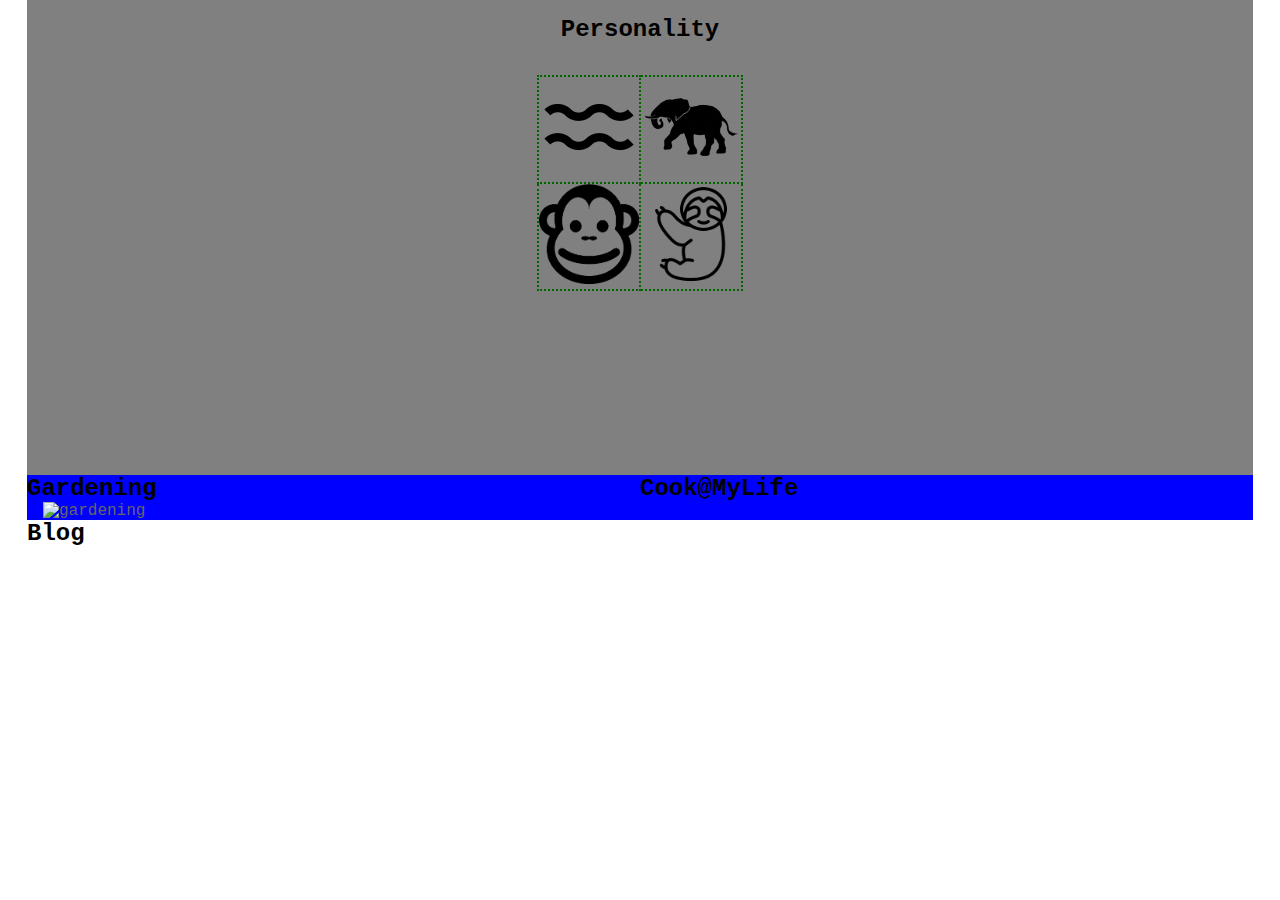
==== src/index.html @ 8b824737 "initial commit" ====
<!DOCTYPE html>
<html lang="en">
<head>
    <meta charset="UTF-8">
    <meta http-equiv="X-UA-Compatible" content="IE=edge">
    <meta name="viewport" content="width=device-width, initial-scale=1.0">
    <title>My Portfolio</title>
    <link rel="shortcut icon" href="/docs/icon-rainbow.png" type="image/x-icon">
    <link rel="stylesheet" href="CSS/index.css">
    <script src="https://kit.fontawesome.com/8fe63dc9df.js" crossorigin="anonymous"></script>
</head>
<body>
    <div id="device-viewport">
        <!-- <header> 
            <div>
                <img src="../docs/icon-rainbow.png" alt="icon-logo">
            </div> 
           <div class="nav">
                    <ul>
                        <li><a href="http://#" target="_blank" rel="about me" class="hover-content">ABOUT</a></li>
                        <li><a href="http://#" target="_blank" rel="social media" class="hover-content">SOCIAL MEDIA</a></li>
                        <li><a href="http://#" target="_blank" rel="resume" class="hover-content">RESUME</a></li>
                </ul>
            </div>
        </header> -->
        <!-- <div id="intro">
            <div id="intro-list">
                    <h1 class="intro-list-content">Name: Leslie Gu</h1>
                    <i class="fa-solid fa-envelope">
                        <a href="mailto:snowberg.prc@gmail.com" class="intro-list-content" class="hover-content">Email</a>
                    </i>
                    <p class="intro-list-content">Incoming Full Stack Developor</p>
            </div>
            <div id="intro-pic">
                <img src="/docs/icon-rainbow.png" alt="profile-pics">
                <div id="hov-pic">
                </div>
            </div>
        </div> -->
        <div id="profile">
            <div id="profile-1">
                <h2>Personality</h2>
               <table>
                   <tr>
                       <td id="personality-td-1">
                           <img src="/docs/Aquarius.png" alt="aquarius-icon" id="personality-img-1">
                        </td>
                       <td>
                           <img src="/docs/elephant.png" alt="elephant-icon" id="personality-img-2">
                        </td>
                   </tr>
                   <tr>
                       <td>
                           <img src="/docs/monkey.png" alt="monkey-icon" id="personality-img-3">
                        </td>
                       <td>
                           <img src="/docs/sloth.png" alt="sloth-icon" id="personality-img-4">
                        </td>
                   </tr>
               </table>
               <div id="personality-content1" class="personality-content">
                   <p>I Am Aquarius.</br>So pretty self-reliant.</p>
               </div>
               <div id="personality-content2" class="personality-content">
                    <p>Like an elephant<br>I Am Brave.</p>
               </div>
               <div id="personality-content3" class="personality-content">
                   <p>Like a monkey<br>I Am smart.</p>
               </div>
               <div id="personality-content4" class="personality-content" >
                    <p>Like a Sloth<br>I Am A Bit of Introvert.</p>
               </div>
               
            </div>
            <div id="profile-2">
                <h2>Gardening</h2>
                <a href=""><img src="#" alt="gardening"></a>
            </div>
            <div id="profile-3">
                <h2>Cook@MyLife</h2>
                <a href=""><img src="" alt=""></a>
            </div>
            <div id="profile-4">
                <h2>Blog</h2>
                <a href=""><img src="" alt=""></a>
            </div>
        
        </div>
        <!-- <footer>
            <div class="social-media">
                <a href="#" rel="linkedin">
                    <i class="fa-brands fa-linkedin-in"></i></i>
                </a>
                <a href="#" rel="facebook">
                    <i class="fa-brands fa-facebook"></i>
                </a>
                <a href="#">
                    <i class="fa-brands fa-instagram"></i>
                </a>
                <a href="#">
                    <i class="fa-brands fa-twitter"></i>
                </a>
            </div>
            <div class="copyright">
                <p>&copy;2022 Leslie Gu.All rights reserved.</p>
            </div>
 -->
        </footer>
    </div>
</body>
</html>
---- src/CSS/index.css ----
* {
    box-sizing: border-box;
    font-family:'Courier New', Courier, monospace ;
    text-decoration: none;
    padding: 0;
    margin: 0;
    list-style-type: none; 
}

#device-viewport{
    max-width: 1226px;
    margin: 0 auto;
}
header {
    display: flex;
    margin: 1em 0;
    flex-wrap: wrap;
    justify-content: space-between;
    position: sticky;
    align-items: center;
    top:0;
    background-color: antiquewhite;
}

header img {
    margin: 10px;
    border-radius: 33px;
    width: 100px;
    height: 100px;
}

/* header .nav ul{
    display: flex;
    align-items: center;
    justify-content: space-between;
} */
header li,a {
    color: #686668;
    margin: 10px 1rem;
   
}

li .hover-content:hover {
    color: black;
    text-decoration: line-through;   
}

#intro {
    display: flex;
    margin-top: 25px;
    flex-wrap: wrap;
    background-color: antiquewhite;
    justify-content: center;
    align-items: center;

}
#intro-list{
    font-family:'Courier New', Courier, monospace;
    margin-top: 1rem;
    color: #686668;
}
#intro-list i,p{
    font-size: 1rem;
}
#intro-list .intro-list-content{
    margin:1rem 0; 
}

#intro-pic{
    margin-top: 1rem;
    display: flex;
    flex-wrap: wrap;
    justify-content: center;
    position: relative;
    overflow: hidden;
    /* justify-content: center; */
}

#intro-pic img {
 width: 75vw;
 height: 75vw;
 border-radius: 5%;
}

#intro #hov-pic {
    width: 75vw;
    height: 75vw;
    background-color : rgb(0,0,0,0.3);
    border-radius: 5%;
    position: absolute;
    top:0;
    right:-75vw;
    
}

#intro-pic:hover #hov-pic{
    right:0;
    top:0;
    transition: 0.5s;
}

#profile{
    display: flex;
    flex-wrap: wrap;
}

#profile-1{
    width:100%;
    height: 475px;
    background-color:grey;;
    display: flex;
    flex-direction: column;
    align-items: center;
    position:relative;
    overflow: hidden;
    text-align: center;
}

#profile-1 h2 {
    margin: 1rem 0;
}
#profile-1 table{
    margin-top:1rem;
    border-collapse: collapse;
}
#profile-1  table,tr, td{
    border: 2px dotted darkgreen;
}
#profile-1 table img{
    width:100px;
    height: 100px;
}
.personality-content{
    width: 100%;
    height: 60px;
    background-color: yellow;
    position: absolute;
    display: flex;
    justify-content: center;
    align-items: center;
    left: 0; 
    top: 475px;
}

#personality-td-1:hover #personality-content1{
    top:415px;
    left:0;
}


#profile-2, #profile-3{
    width:50%;
    background-color: blue;
}

footer {
    width: 100%;
    height: auto 0;
    display: flex;
    flex-direction: column;
    justify-content: space-around;
    align-items: center;
    padding-top:1vh;
}
footer a{
    font-size: 2rem;
    color: #a9a8a9;
    margin: 2rem 0.5rem;
}
footer .copyright{
    margin-top:1vh;
    margin-bottom: 1rem;
    text-align: center;
}
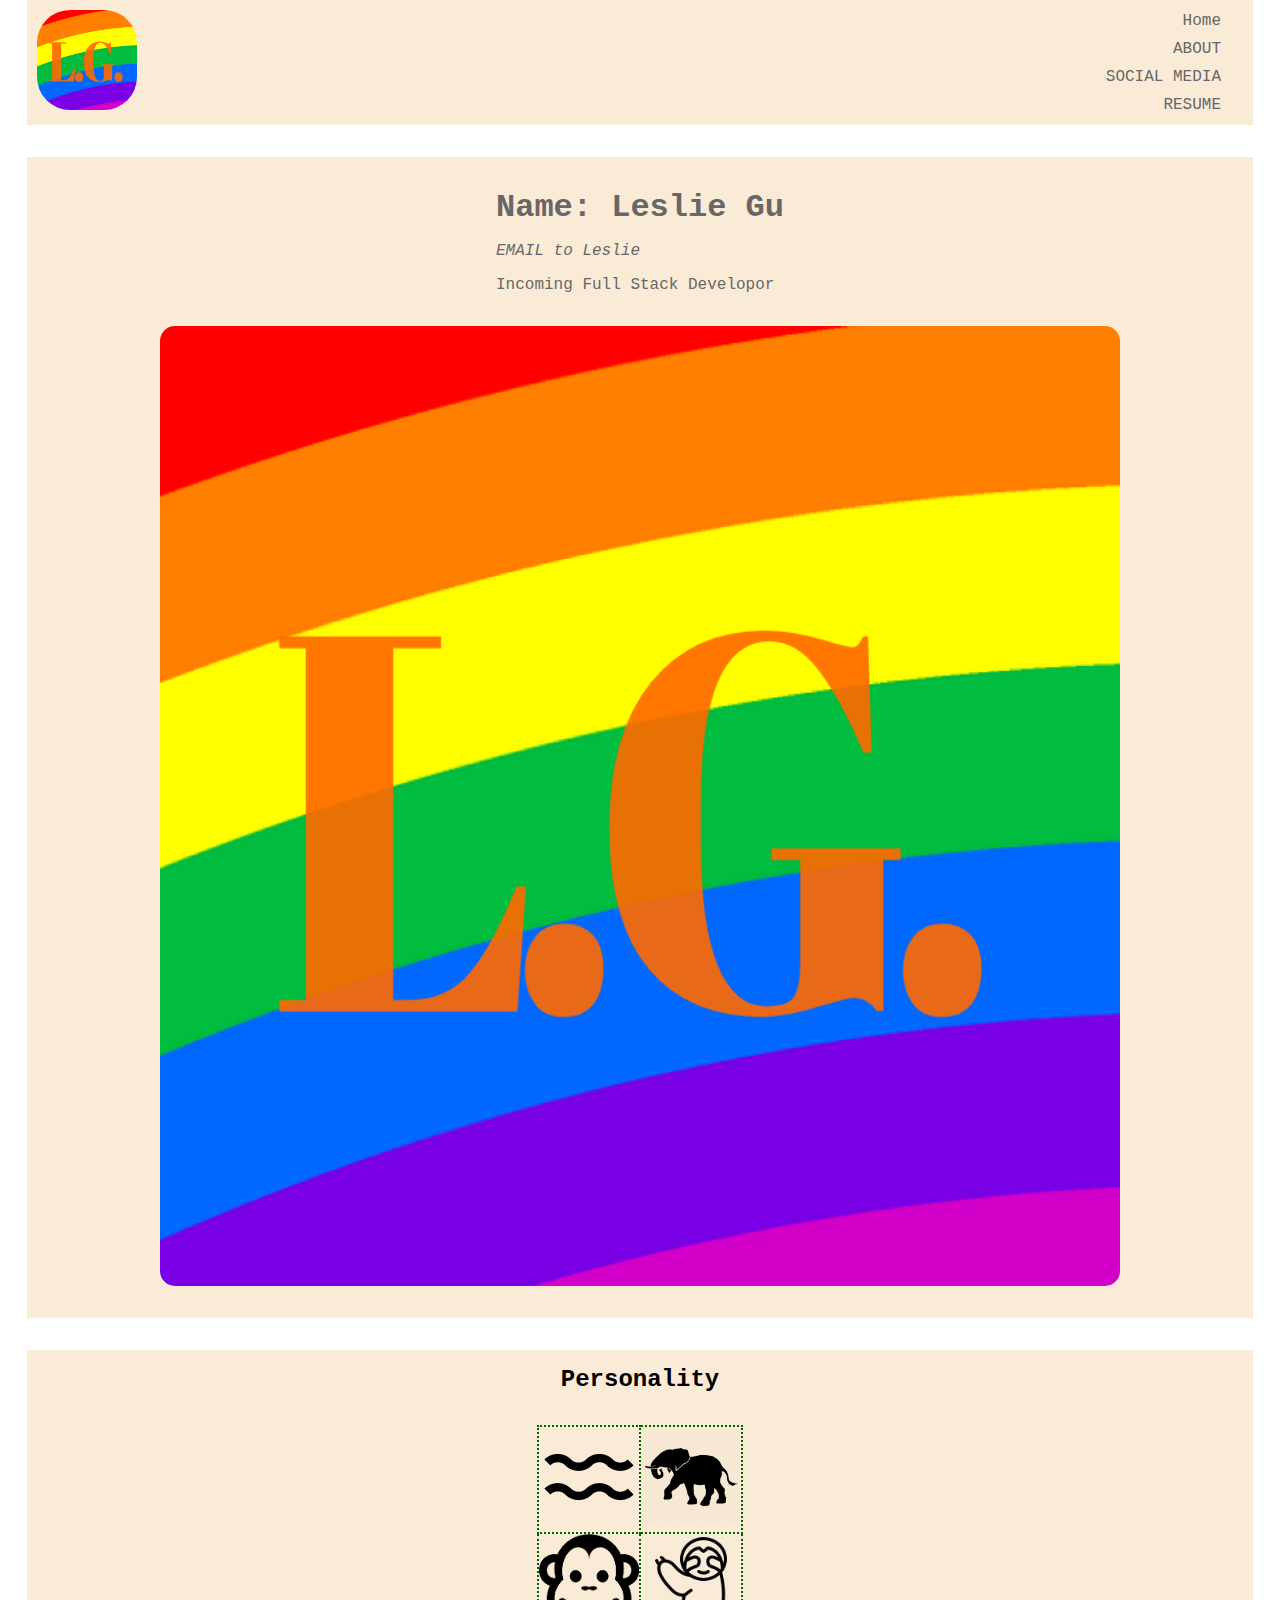
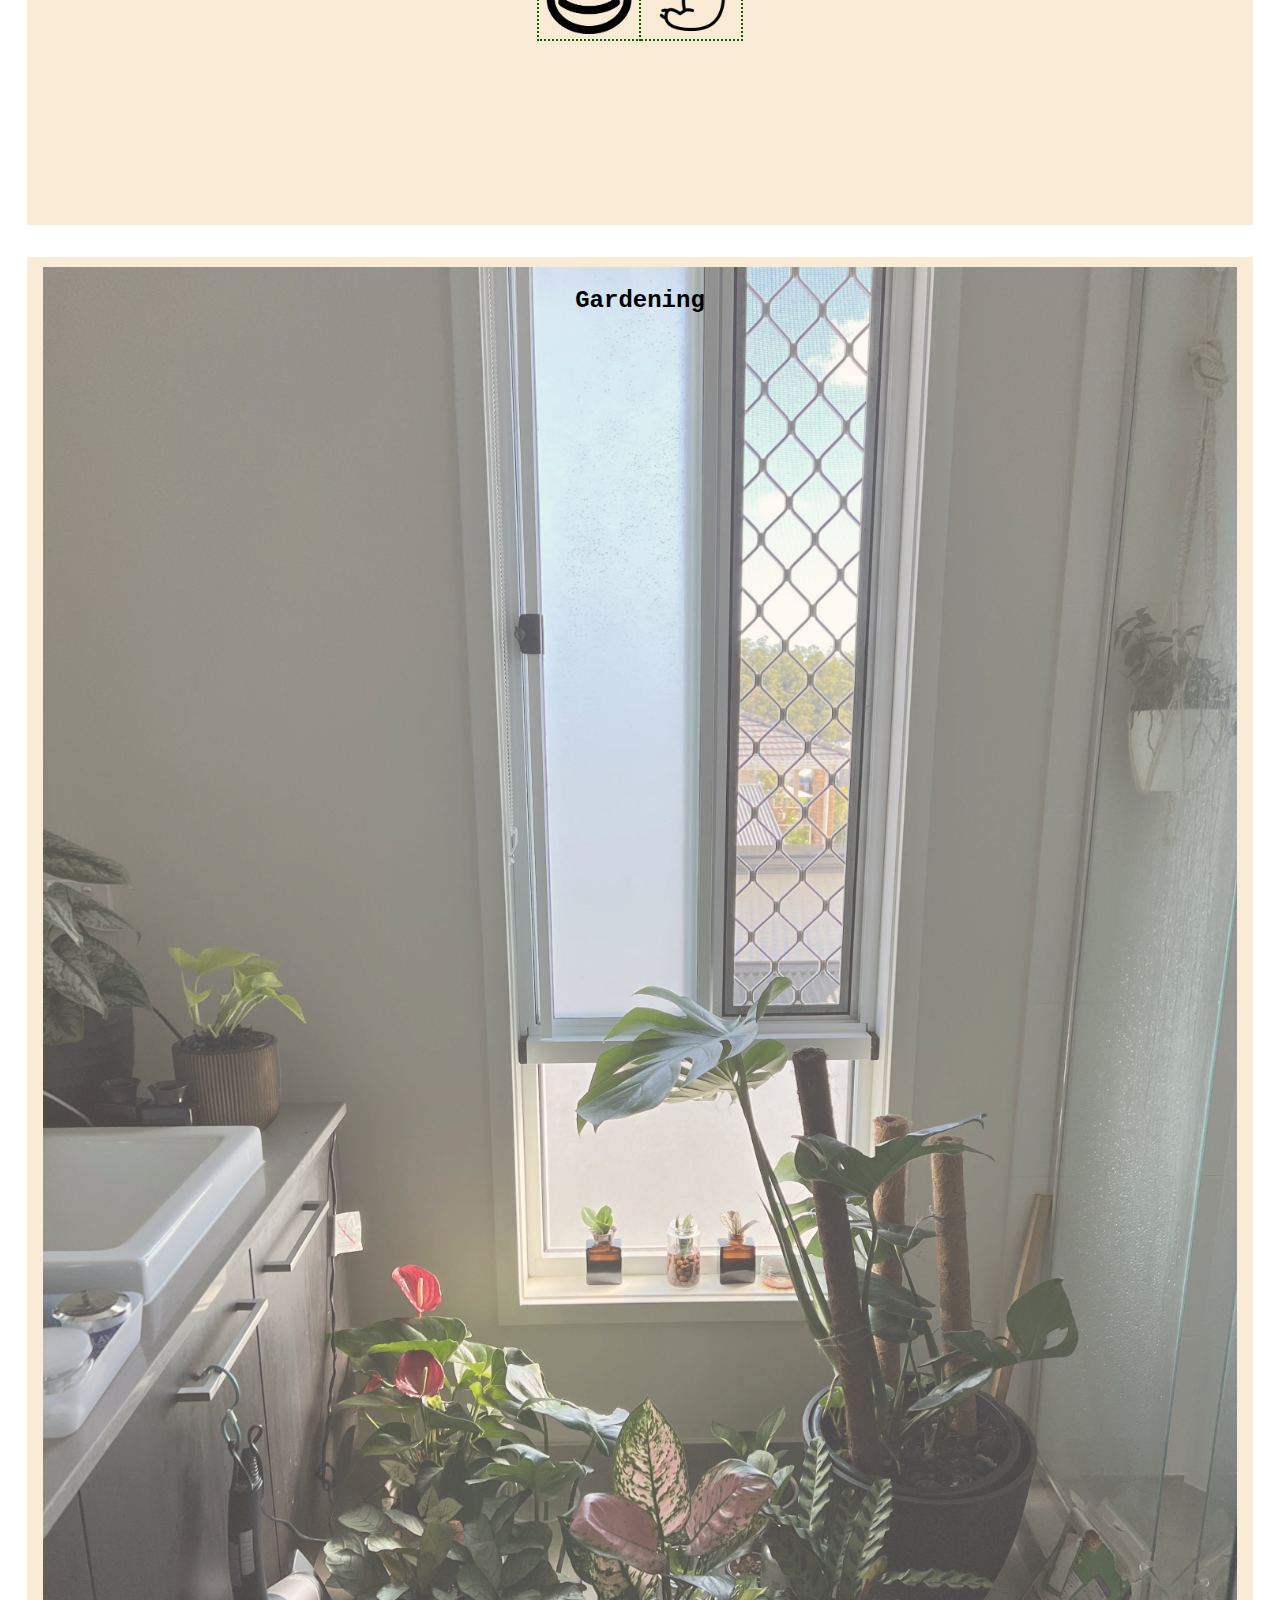
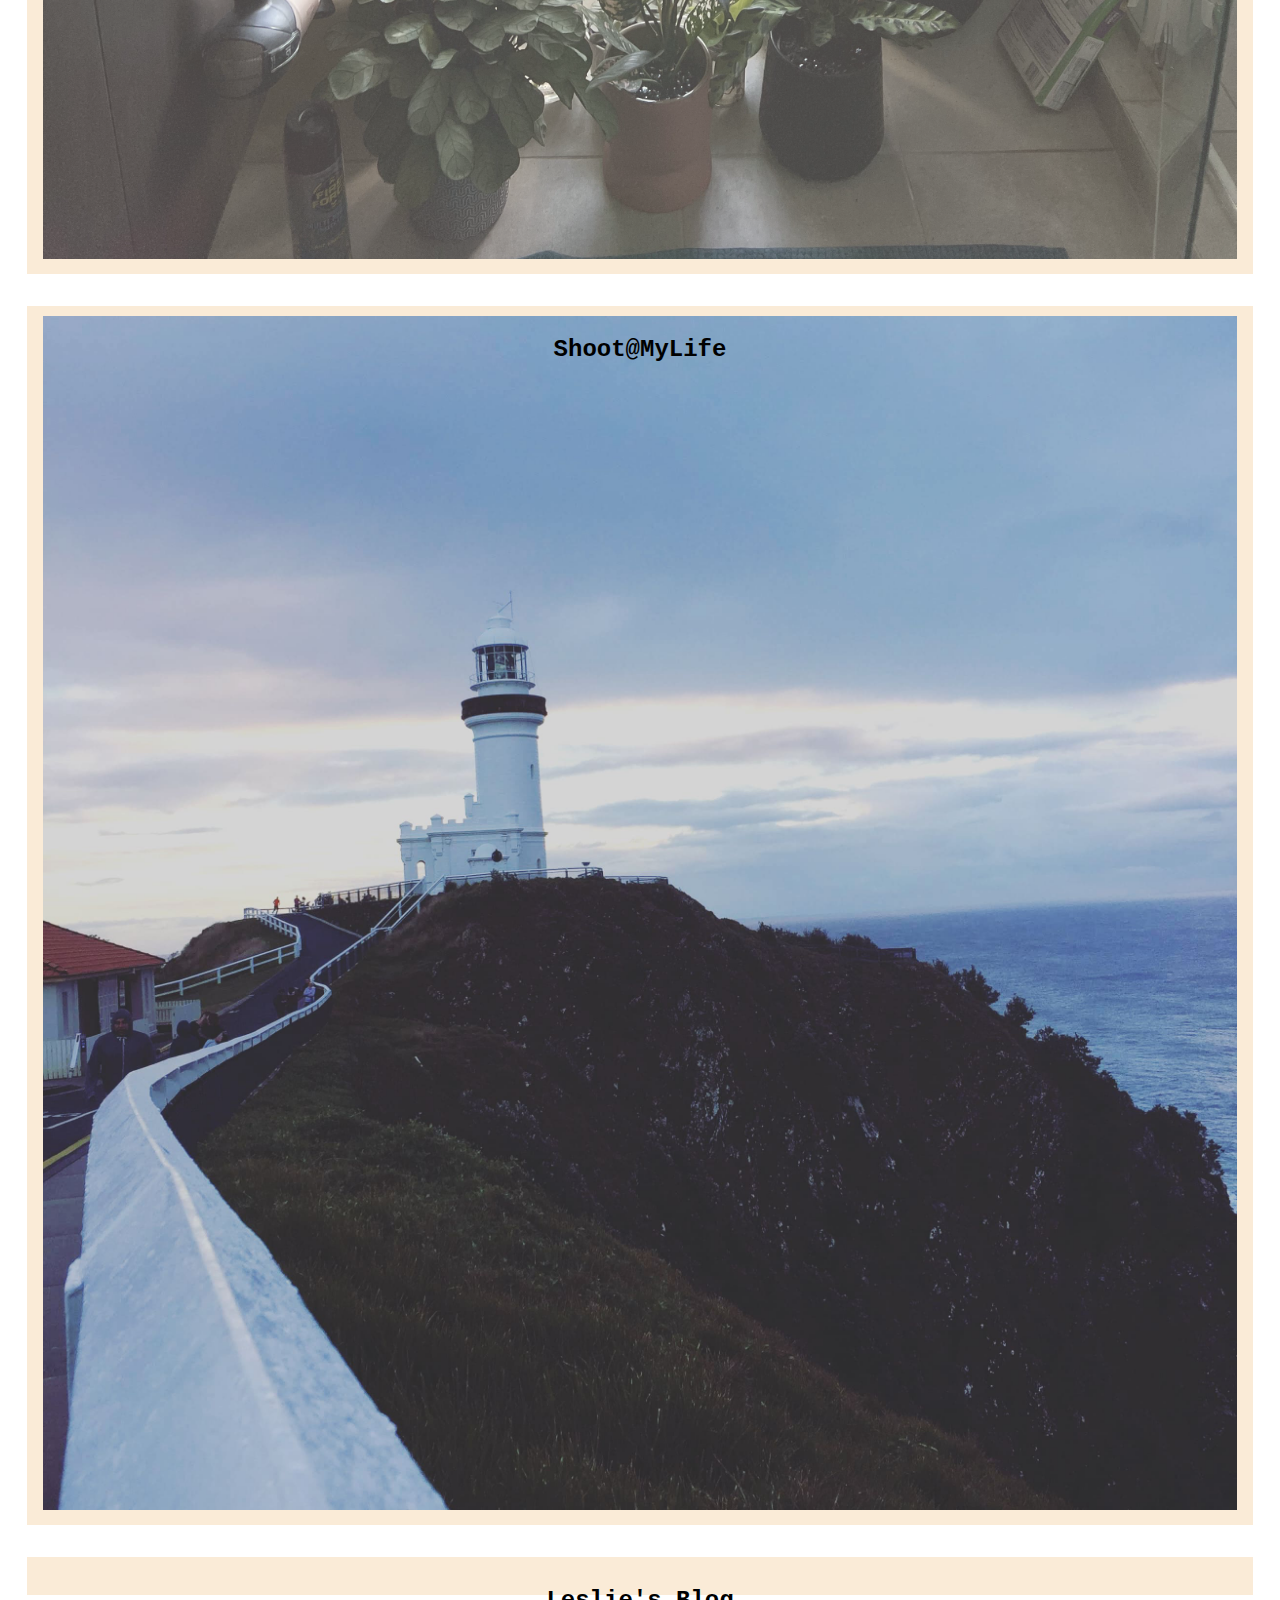
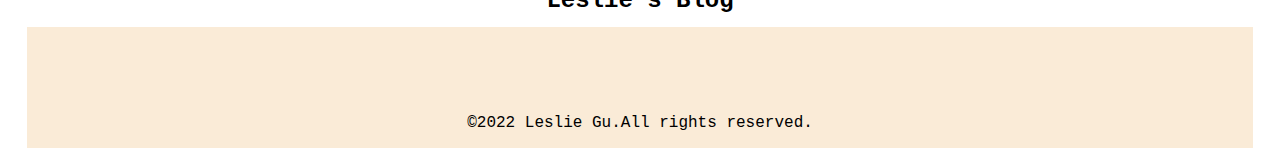
==== commit 55173d13: "modefied links" ====
--- a/src/index.html
+++ b/src/index.html
@@ -4,39 +4,39 @@
     <meta charset="UTF-8">
     <meta http-equiv="X-UA-Compatible" content="IE=edge">
     <meta name="viewport" content="width=device-width, initial-scale=1.0">
-    <title>My Portfolio</title>
+    <title>Leslie's Portfolio</title>
     <link rel="shortcut icon" href="/docs/icon-rainbow.png" type="image/x-icon">
     <link rel="stylesheet" href="CSS/index.css">
     <script src="https://kit.fontawesome.com/8fe63dc9df.js" crossorigin="anonymous"></script>
 </head>
 <body>
     <div id="device-viewport">
-        <!-- <header> 
+        <header> 
             <div>
                 <img src="../docs/icon-rainbow.png" alt="icon-logo">
             </div> 
            <div class="nav">
                     <ul>
-                        <li><a href="http://#" target="_blank" rel="about me" class="hover-content">ABOUT</a></li>
-                        <li><a href="http://#" target="_blank" rel="social media" class="hover-content">SOCIAL MEDIA</a></li>
-                        <li><a href="http://#" target="_blank" rel="resume" class="hover-content">RESUME</a></li>
+                        <li><a>Home</a></li>
+                        <li><a href="/src/about.html" target="_blank" rel="about me" class="hover-content">ABOUT</a></li>
+                        <li><a href="http://www.linkedin.com/in/xuefeng-gu-leslie" target="_blank" rel="social media" class="hover-content">SOCIAL MEDIA</a></li>
+                        <li><a href="/docs/This is a resume.pdf" target="_blank" rel="resume" class="hover-content">RESUME</a></li>
                 </ul>
             </div>
-        </header> -->
-        <!-- <div id="intro">
+        </header> 
+        <div id="intro">
             <div id="intro-list">
                     <h1 class="intro-list-content">Name: Leslie Gu</h1>
-                    <i class="fa-solid fa-envelope">
-                        <a href="mailto:snowberg.prc@gmail.com" class="intro-list-content" class="hover-content">Email</a>
+                    <i class="fa-solid fa-envelope" class="hover-content">
+                        <a href="mailto:snowberg.prc@gmail.com" class="intro-list-content" >EMAIL to <em>Leslie</em></a>
                     </i>
                     <p class="intro-list-content">Incoming Full Stack Developor</p>
             </div>
             <div id="intro-pic">
                 <img src="/docs/icon-rainbow.png" alt="profile-pics">
-                <div id="hov-pic">
-                </div>
+                <div id="hov-pic"></div>
             </div>
-        </div> -->
+        </div>
         <div id="profile">
             <div id="profile-1">
                 <h2>Personality</h2>
@@ -59,13 +59,13 @@
                    </tr>
                </table>
                <div id="personality-content1" class="personality-content">
-                   <p>I Am Aquarius.</br>So pretty self-reliant.</p>
+                   <p>I Am Aquarius.</br>So Pretty Self-reliant.</p>
                </div>
                <div id="personality-content2" class="personality-content">
-                    <p>Like an elephant<br>I Am Brave.</p>
+                    <p>Like an Elephant<br>I Am Brave.</p>
                </div>
                <div id="personality-content3" class="personality-content">
-                   <p>Like a monkey<br>I Am smart.</p>
+                   <p>Like a Monkey<br>I Am Smart.</p>
                </div>
                <div id="personality-content4" class="personality-content" >
                     <p>Like a Sloth<br>I Am A Bit of Introvert.</p>
@@ -74,38 +74,42 @@
             </div>
             <div id="profile-2">
                 <h2>Gardening</h2>
-                <a href=""><img src="#" alt="gardening"></a>
+                <a href="/src/gardening.html" target="_blank"><img src="/docs/Gardening-1.jpg" alt="gardening" ></a>
             </div>
             <div id="profile-3">
-                <h2>Cook@MyLife</h2>
-                <a href=""><img src="" alt=""></a>
+                <h2>Shoot@MyLife</h2>
+                <a href="/src/shootMyLife.html" target="_blank"><img src="/docs/Shoot1.JPG" alt="photo-gallery"></a>
             </div>
             <div id="profile-4">
-                <h2>Blog</h2>
-                <a href=""><img src="" alt=""></a>
+                <h2>Leslie's Blog</h2>
+                <a href="/src/blog.html" target="_blank"><img src="/docs/blog.jpg" alt=""></a>
             </div>
         
         </div>
-        <!-- <footer>
+        <footer>
             <div class="social-media">
-                <a href="#" rel="linkedin">
-                    <i class="fa-brands fa-linkedin-in"></i></i>
+                <a href="http://www.linkedin.com/in/xuefeng-gu-leslie" rel="linkedin">
+                    <i class="fa-brands fa-linkedin-in"></i>
                 </a>
-                <a href="#" rel="facebook">
+                <a href="https://www.facebook.com/coderacademyAU/" rel="facebook">
                     <i class="fa-brands fa-facebook"></i>
                 </a>
-                <a href="#">
+                <a href="https://www.instagram.com/beyonce/" rel="instagram">
                     <i class="fa-brands fa-instagram"></i>
                 </a>
-                <a href="#">
+                <a href="https://twitter.com/CoderAcademy_au">
                     <i class="fa-brands fa-twitter"></i>
+                </a>
+                <a href="https://github.com/LesLes1992">
+                    <i class="fa-brands fa-github"></i>
                 </a>
             </div>
             <div class="copyright">
                 <p>&copy;2022 Leslie Gu.All rights reserved.</p>
             </div>
- -->
+            
         </footer>
+
     </div>
 </body>
 </html>--- a/src/CSS/index.css
+++ b/src/CSS/index.css
@@ -13,10 +13,8 @@
 }
 header {
     display: flex;
-    margin: 1em 0;
     flex-wrap: wrap;
     justify-content: space-between;
-    position: sticky;
     align-items: center;
     top:0;
     background-color: antiquewhite;
@@ -29,14 +27,10 @@
     height: 100px;
 }
 
-/* header .nav ul{
-    display: flex;
-    align-items: center;
-    justify-content: space-between;
-} */
 header li,a {
     color: #686668;
     margin: 10px 1rem;
+    text-align: right;
    
 }
 
@@ -47,11 +41,12 @@
 
 #intro {
     display: flex;
-    margin-top: 25px;
-    flex-wrap: wrap;
-    background-color: antiquewhite;
-    justify-content: center;
-    align-items: center;
+    flex-wrap: wrap;
+    background-color: antiquewhite;
+    justify-content: center;
+    align-items: center;
+    max-width: 100%;
+    margin-top: 2rem;
 
 }
 #intro-list{
@@ -67,19 +62,18 @@
 }
 
 #intro-pic{
-    margin-top: 1rem;
+    margin: 1rem 0 2rem;
     display: flex;
     flex-wrap: wrap;
     justify-content: center;
     position: relative;
     overflow: hidden;
-    /* justify-content: center; */
 }
 
 #intro-pic img {
  width: 75vw;
  height: 75vw;
- border-radius: 5%;
+ border-radius: 15px;
 }
 
 #intro #hov-pic {
@@ -90,7 +84,6 @@
     position: absolute;
     top:0;
     right:-75vw;
-    
 }
 
 #intro-pic:hover #hov-pic{
@@ -107,13 +100,14 @@
 #profile-1{
     width:100%;
     height: 475px;
-    background-color:grey;;
+    background-color: antiquewhite;
     display: flex;
     flex-direction: column;
     align-items: center;
     position:relative;
     overflow: hidden;
     text-align: center;
+    margin-top: 2rem;
 }
 
 #profile-1 h2 {
@@ -142,33 +136,92 @@
     top: 475px;
 }
 
-#personality-td-1:hover #personality-content1{
+#profile-1 td:hover #personality-content1{
     top:415px;
     left:0;
 }
 
 
-#profile-2, #profile-3{
-    width:50%;
-    background-color: blue;
-}
-
+#profile-2{
+    width:100vw;
+    position: relative;
+    display: flex;
+    margin-top: 2rem;
+    background-color: antiquewhite;  
+}
+
+#profile-2 img {
+    width: 100%;
+    opacity: 0.7;
+    object-fit: cover;
+    flex: 1;
+
+}
+
+#profile-2 h2{
+    position: absolute;
+    top: 30px;
+    left: 50%;
+    transform: translate(-50%);
+    z-index: 1;
+    
+}
+#profile-3{
+    width:100vw;
+    position: relative;
+    display: flex;
+    margin-top: 2rem;
+    background-color: antiquewhite;  
+}
+#profile-3 img {
+    width: 100%;
+}
+
+#profile-3 h2{
+    position: absolute;
+    top: 30px;
+    left: 50%;
+    transform: translate(-50%);
+    z-index: 1;   
+}
+
+#profile-4{
+    width:100vw;
+    position: relative;
+    display: flex;
+    margin-top: 2rem;
+    background-color: antiquewhite;  
+}
+#profile-4 img {
+    width: 100%;
+    opacity: 0.5;
+}
+
+#profile-4 h2{
+    position: absolute;
+    top: 30px;
+    left: 50%;
+    transform: translate(-50%);
+    z-index: 1;   
+}
 footer {
+    margin-top: 2rem;
     width: 100%;
     height: auto 0;
     display: flex;
     flex-direction: column;
-    justify-content: space-around;
+    justify-content: center;
     align-items: center;
     padding-top:1vh;
-}
-footer a{
+    background-color: antiquewhite;
+}
+footer .social-media{
     font-size: 2rem;
     color: #a9a8a9;
-    margin: 2rem 0.5rem;
+    margin: 1rem 0.5rem;
 }
 footer .copyright{
     margin-top:1vh;
     margin-bottom: 1rem;
     text-align: center;
-}+}
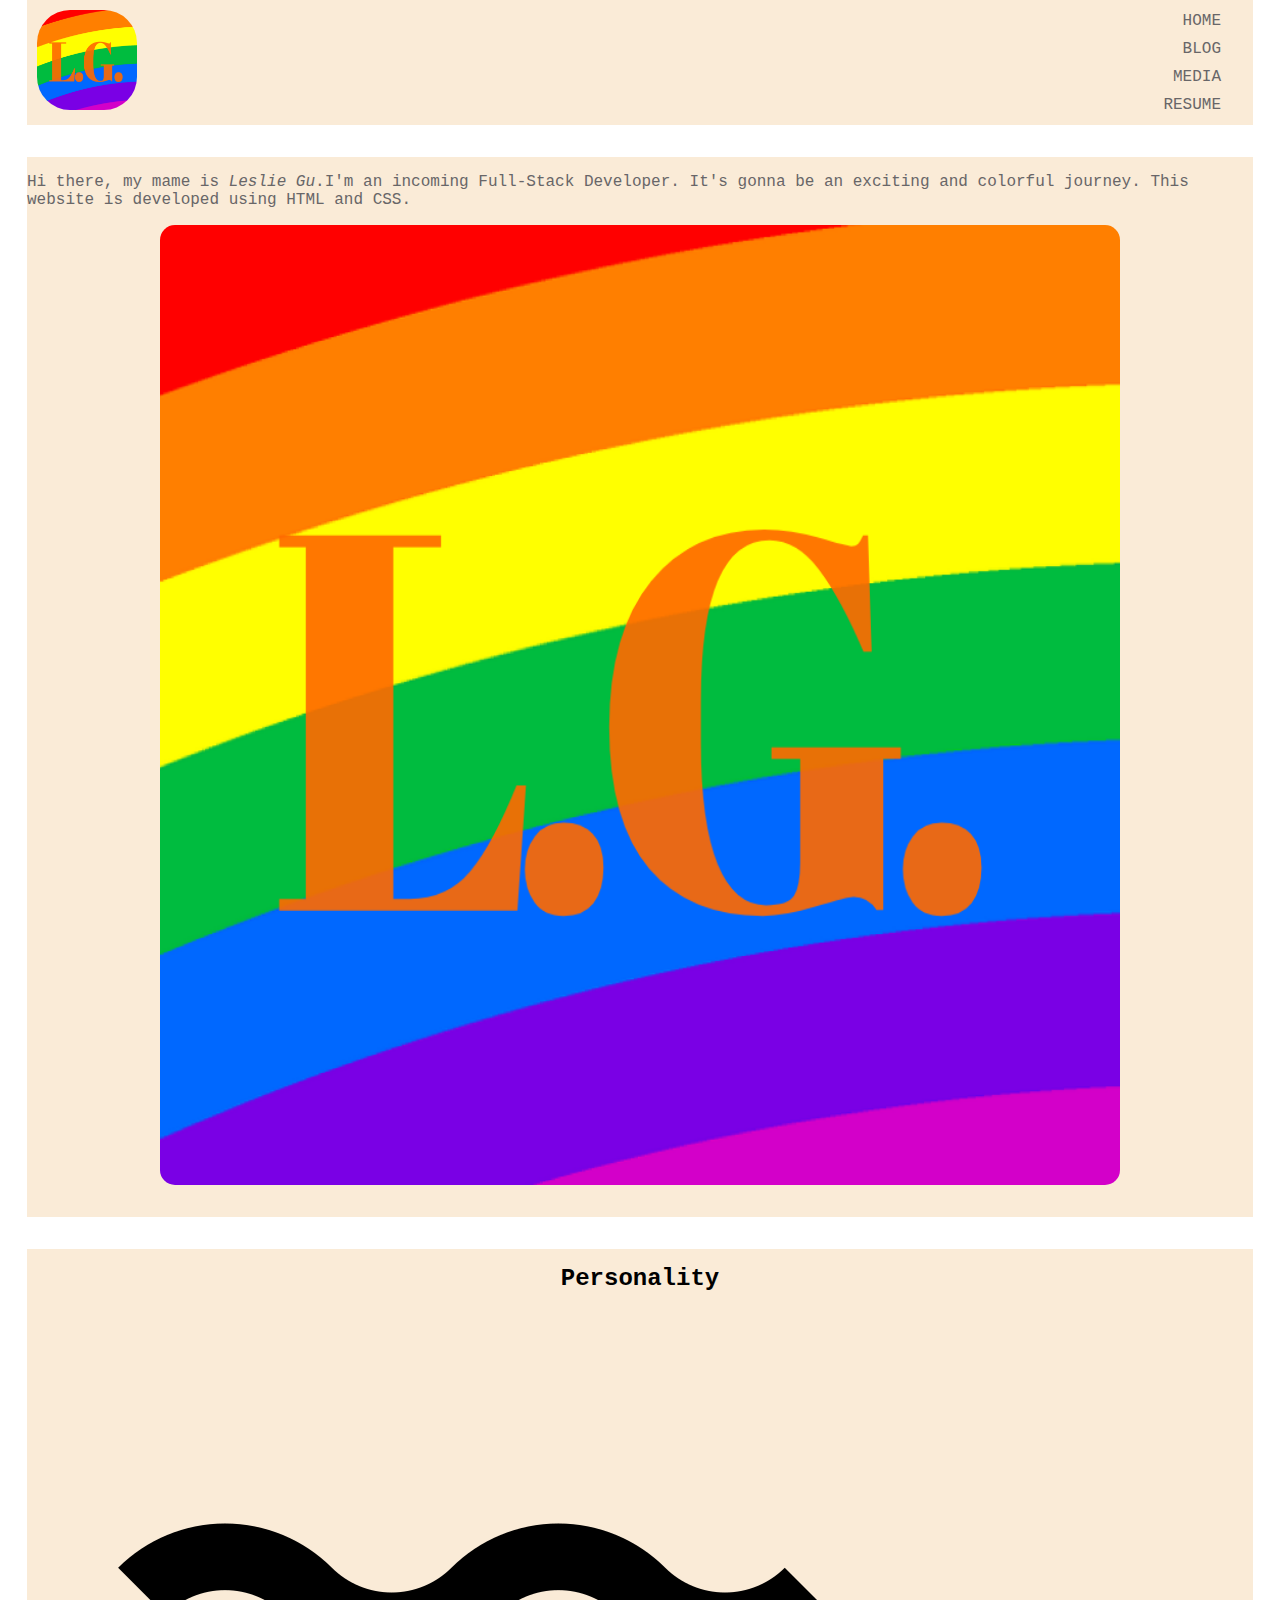
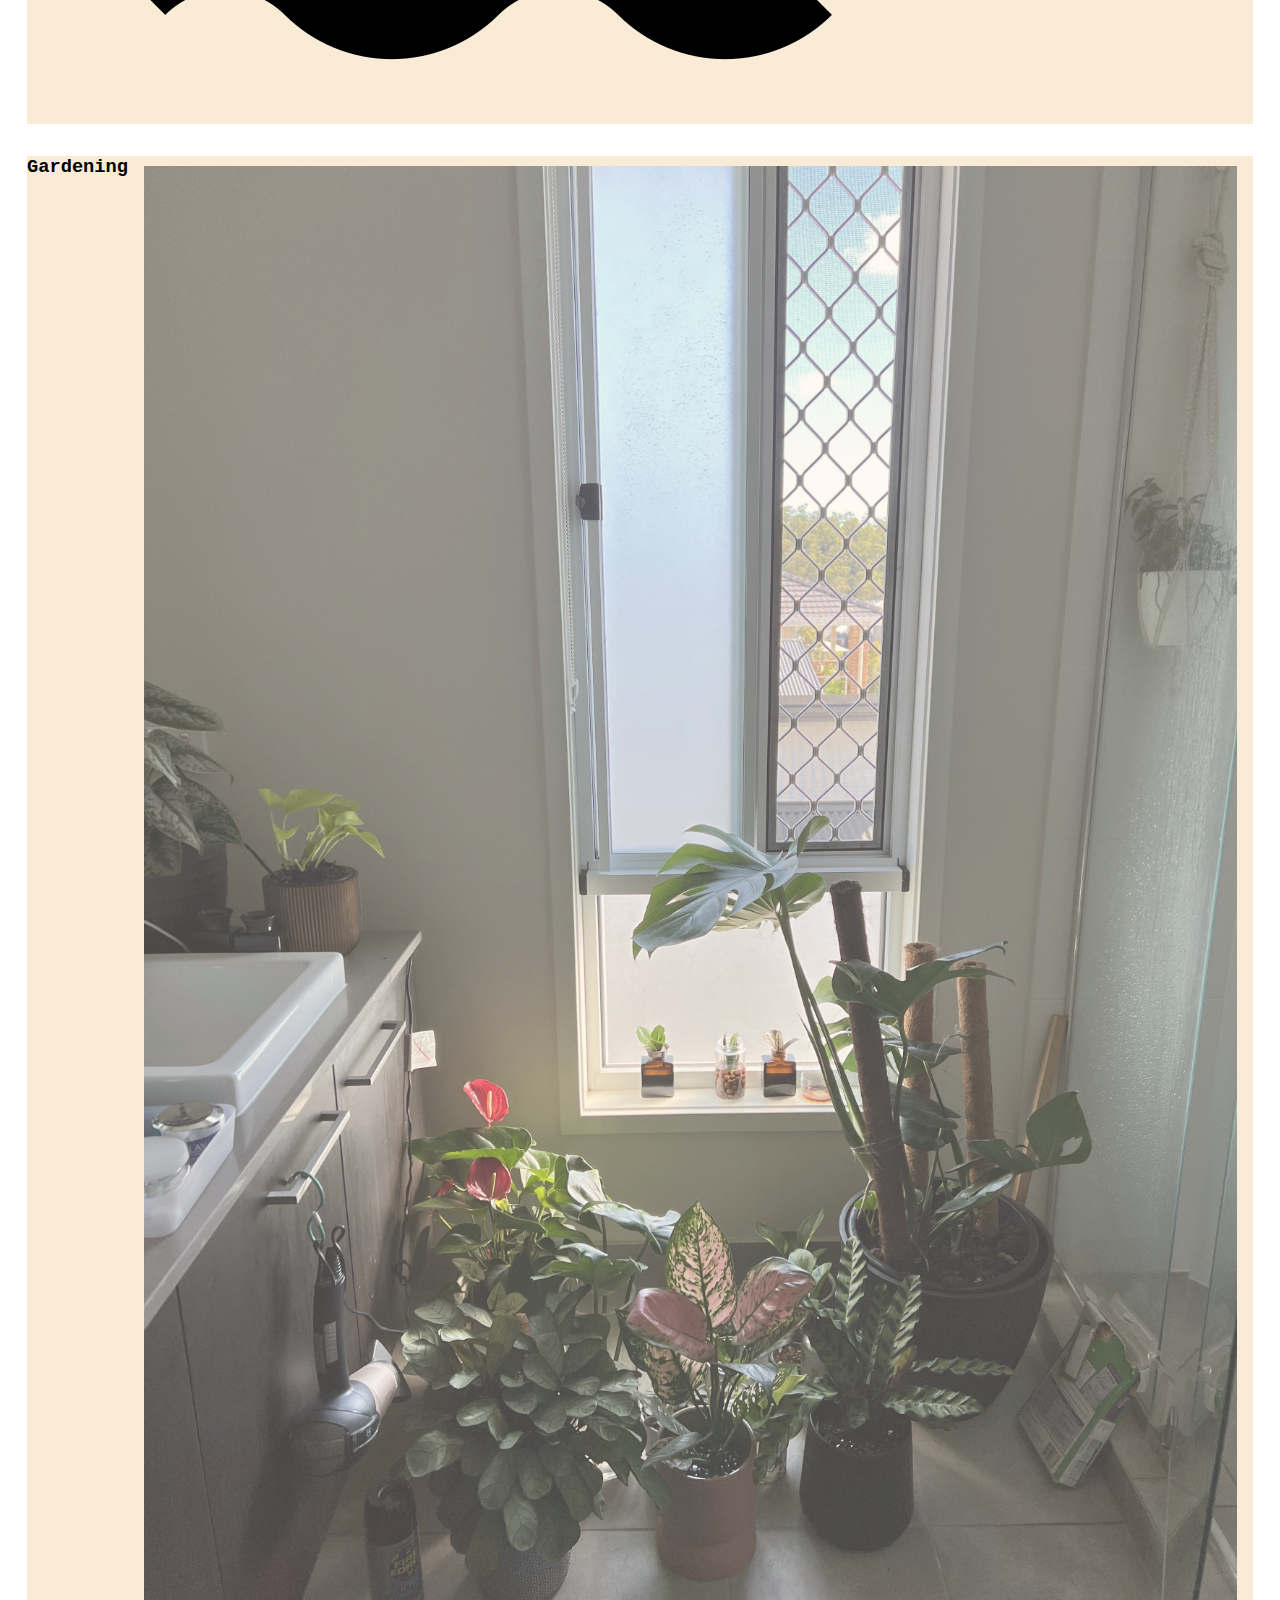
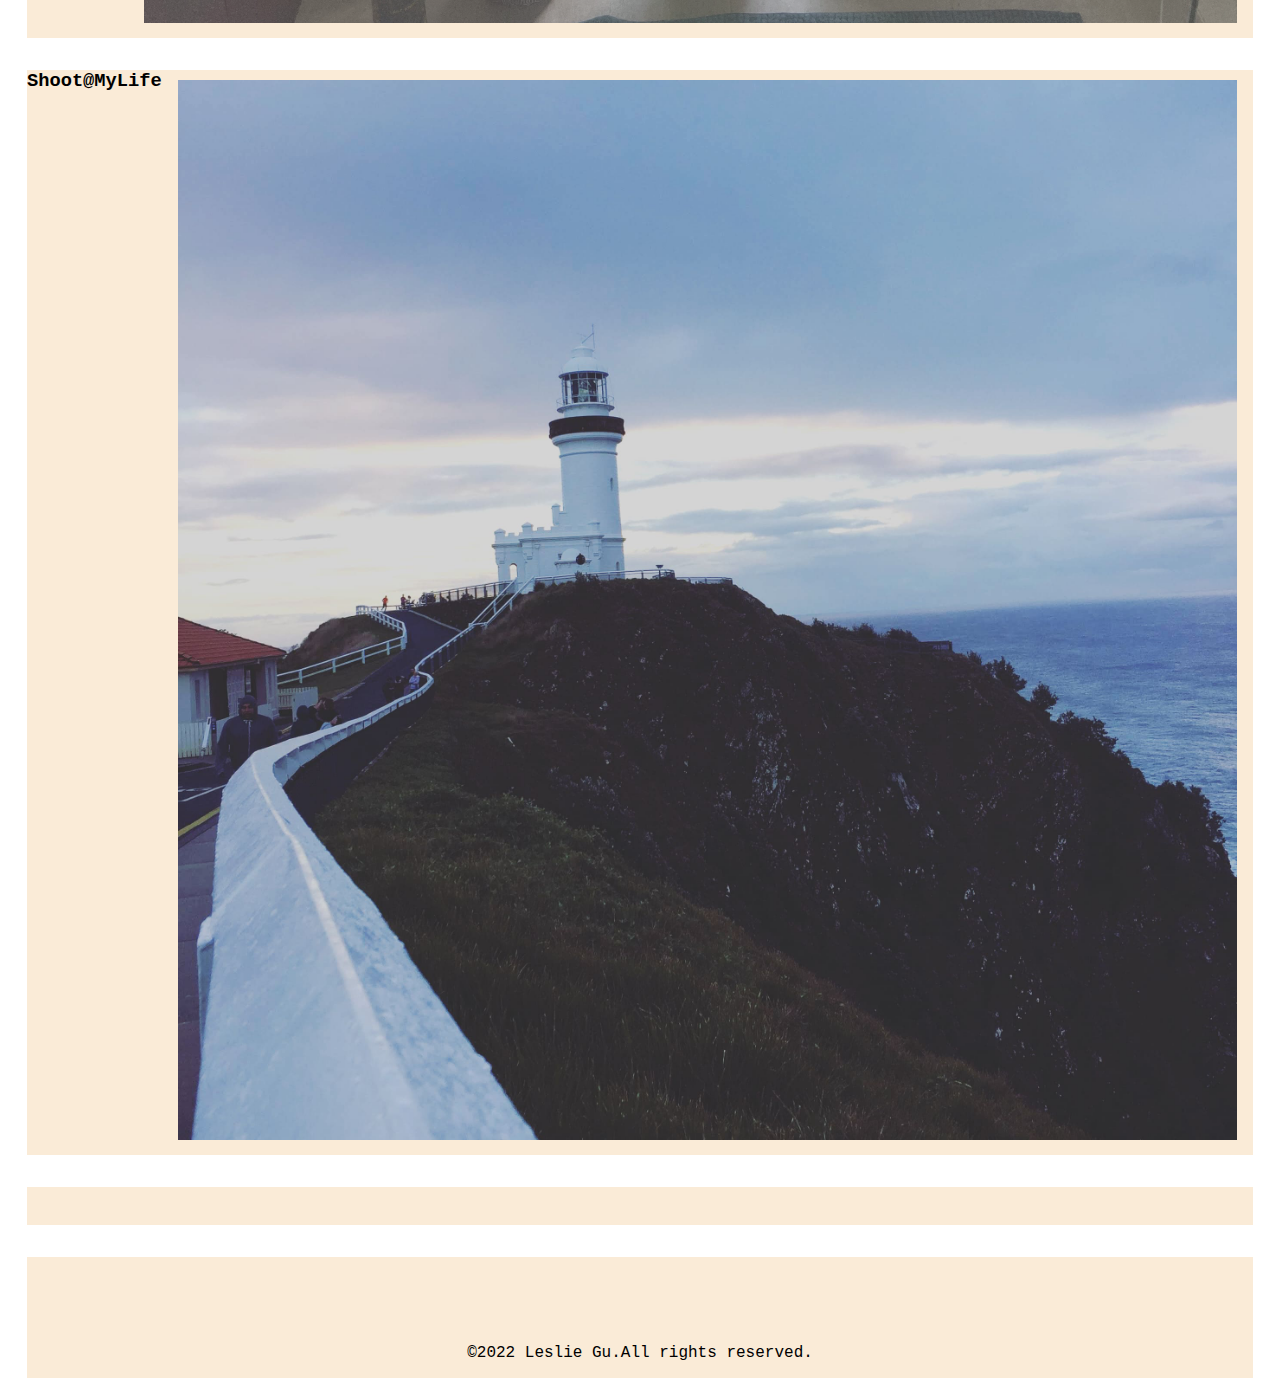
==== commit f16bd799: "blog and resume page set up" ====
--- a/src/index.html
+++ b/src/index.html
@@ -1,115 +1,139 @@
 <!DOCTYPE html>
 <html lang="en">
-<head>
-    <meta charset="UTF-8">
-    <meta http-equiv="X-UA-Compatible" content="IE=edge">
-    <meta name="viewport" content="width=device-width, initial-scale=1.0">
+  <head>
+    <meta charset="UTF-8" />
+    <meta http-equiv="X-UA-Compatible" content="IE=edge" />
+    <meta name="viewport" content="width=device-width, initial-scale=1.0" />
     <title>Leslie's Portfolio</title>
-    <link rel="shortcut icon" href="/docs/icon-rainbow.png" type="image/x-icon">
-    <link rel="stylesheet" href="CSS/index.css">
-    <script src="https://kit.fontawesome.com/8fe63dc9df.js" crossorigin="anonymous"></script>
-</head>
-<body>
-    <div id="device-viewport">
-        <header> 
-            <div>
-                <img src="../docs/icon-rainbow.png" alt="icon-logo">
-            </div> 
-           <div class="nav">
-                    <ul>
-                        <li><a>Home</a></li>
-                        <li><a href="/src/about.html" target="_blank" rel="about me" class="hover-content">ABOUT</a></li>
-                        <li><a href="http://www.linkedin.com/in/xuefeng-gu-leslie" target="_blank" rel="social media" class="hover-content">SOCIAL MEDIA</a></li>
-                        <li><a href="/docs/This is a resume.pdf" target="_blank" rel="resume" class="hover-content">RESUME</a></li>
-                </ul>
+    <link
+      rel="shortcut icon"
+      href="/docs/icon-rainbow.png"
+      type="image/x-icon"
+    />
+    <link rel="stylesheet" href="CSS/index.css" />
+    <script
+      src="https://kit.fontawesome.com/8fe63dc9df.js"
+      crossorigin="anonymous"
+    ></script>
+  </head>
+  <body>
+    <article id="device-viewport">
+      <header>
+        <div id="header-image">
+          <img src="../docs/icon-rainbow.png" alt="icon-logo" />
+        </div>
+        <div id="nav">
+          <ul>
+            <li><a>HOME</a></li>
+            <li>
+              <a
+                href="/src/blog.html"
+                target="_blank"
+                rel="blog"
+                class="hover-content"
+                >BLOG</a
+              >
+            </li>
+            <li>
+              <a
+                href="http://www.linkedin.com/in/xuefeng-gu-leslie"
+                target="_blank"
+                rel="social media"
+                class="hover-content"
+                >MEDIA</a
+              >
+            </li>
+            <li>
+              <a
+                href="/src/resume.html"
+                target="_blank"
+                rel="resume"
+                class="hover-content"
+                >RESUME</a
+              >
+            </li>
+          </ul>
+        </div>
+      </header>
+      <section id="intro">
+        <div id="intro-list">
+          <p>
+            Hi there, my mame is <em>Leslie Gu</em>.I'm an incoming Full-Stack
+            Developer. It's gonna be an exciting and colorful journey. This
+            website is developed using HTML and CSS.
+          </p>
+          <!-- <i class="fa-solid fa-envelope" class="hover-content">
+                        <a href="mailto:snowberg.prc@gmail.com" >EMAIL to <em>Leslie</em></a>
+                    </i> -->
+        </div>
+        <div id="intro-pic">
+          <img src="/docs/icon-rainbow.png" alt="profile-pics" />
+          <div id="hov-pic"></div>
+        </div>
+      </section>
+      <main id="profile">
+        <div id="profile-1">
+          <h2>Personality</h2>
+          <div id="image-list">
+            <img src="/docs/Aquarius.png" alt="aquarius-icon" id="img-1" />
+            <img src="/docs/elephant.png" alt="elephant-icon" id="img-2" />
+            <img src="/docs/monkey.png" alt="monkey-icon" id="img-3" />
+            <img src="/docs/sloth.png" alt="sloth-icon" id="img-4" />
+            <div id="personality-content1" class="personality-content">
+              I am an Aquarius<br />I am self-reliant.
             </div>
-        </header> 
-        <div id="intro">
-            <div id="intro-list">
-                    <h1 class="intro-list-content">Name: Leslie Gu</h1>
-                    <i class="fa-solid fa-envelope" class="hover-content">
-                        <a href="mailto:snowberg.prc@gmail.com" class="intro-list-content" >EMAIL to <em>Leslie</em></a>
-                    </i>
-                    <p class="intro-list-content">Incoming Full Stack Developor</p>
+            <div id="personality-content2" class="personality-content">
+              Like an elephant,<br />I am brave.
             </div>
-            <div id="intro-pic">
-                <img src="/docs/icon-rainbow.png" alt="profile-pics">
-                <div id="hov-pic"></div>
+            <div id="personality-content3" class="personality-content">
+              Like a monkey,<br />I am smart.
             </div>
+            <div id="personality-content4" class="personality-content">
+              Like a sloth,<br />I am a bit of introvert.
+            </div>
+          </div>
         </div>
-        <div id="profile">
-            <div id="profile-1">
-                <h2>Personality</h2>
-               <table>
-                   <tr>
-                       <td id="personality-td-1">
-                           <img src="/docs/Aquarius.png" alt="aquarius-icon" id="personality-img-1">
-                        </td>
-                       <td>
-                           <img src="/docs/elephant.png" alt="elephant-icon" id="personality-img-2">
-                        </td>
-                   </tr>
-                   <tr>
-                       <td>
-                           <img src="/docs/monkey.png" alt="monkey-icon" id="personality-img-3">
-                        </td>
-                       <td>
-                           <img src="/docs/sloth.png" alt="sloth-icon" id="personality-img-4">
-                        </td>
-                   </tr>
-               </table>
-               <div id="personality-content1" class="personality-content">
-                   <p>I Am Aquarius.</br>So Pretty Self-reliant.</p>
-               </div>
-               <div id="personality-content2" class="personality-content">
-                    <p>Like an Elephant<br>I Am Brave.</p>
-               </div>
-               <div id="personality-content3" class="personality-content">
-                   <p>Like a Monkey<br>I Am Smart.</p>
-               </div>
-               <div id="personality-content4" class="personality-content" >
-                    <p>Like a Sloth<br>I Am A Bit of Introvert.</p>
-               </div>
-               
-            </div>
-            <div id="profile-2">
-                <h2>Gardening</h2>
-                <a href="/src/gardening.html" target="_blank"><img src="/docs/Gardening-1.jpg" alt="gardening" ></a>
-            </div>
-            <div id="profile-3">
-                <h2>Shoot@MyLife</h2>
-                <a href="/src/shootMyLife.html" target="_blank"><img src="/docs/Shoot1.JPG" alt="photo-gallery"></a>
-            </div>
-            <div id="profile-4">
-                <h2>Leslie's Blog</h2>
-                <a href="/src/blog.html" target="_blank"><img src="/docs/blog.jpg" alt=""></a>
-            </div>
-        
+        <div id="profile-2">
+          <h3>Gardening</h3>
+          <a href="/src/gardening.html" target="_blank"
+            ><img src="/docs/Gardening-1.jpg" alt="gardening"
+          /></a>
         </div>
-        <footer>
-            <div class="social-media">
-                <a href="http://www.linkedin.com/in/xuefeng-gu-leslie" rel="linkedin">
-                    <i class="fa-brands fa-linkedin-in"></i>
-                </a>
-                <a href="https://www.facebook.com/coderacademyAU/" rel="facebook">
-                    <i class="fa-brands fa-facebook"></i>
-                </a>
-                <a href="https://www.instagram.com/beyonce/" rel="instagram">
-                    <i class="fa-brands fa-instagram"></i>
-                </a>
-                <a href="https://twitter.com/CoderAcademy_au">
-                    <i class="fa-brands fa-twitter"></i>
-                </a>
-                <a href="https://github.com/LesLes1992">
-                    <i class="fa-brands fa-github"></i>
-                </a>
-            </div>
-            <div class="copyright">
-                <p>&copy;2022 Leslie Gu.All rights reserved.</p>
-            </div>
-            
-        </footer>
-
-    </div>
-</body>
-</html>+        <div id="profile-3">
+          <h3>Shoot@MyLife</h3>
+          <a href="/src/shootMyLife.html" target="_blank"
+            ><img src="/docs/Shoot1.JPG" alt="photo-gallery"
+          /></a>
+        </div>
+        <div id="profile-4">
+          <h3></h3>
+          <a href="/src/blog.html" target="_blank"
+            ><img src="/docs/blog.png" alt=""
+          /></a>
+        </div>
+      </main>
+      <footer>
+        <div class="social-media">
+          <a href="http://www.linkedin.com/in/xuefeng-gu-leslie" rel="linkedin">
+            <i class="fa-brands fa-linkedin-in"></i>
+          </a>
+          <a href="https://www.facebook.com/coderacademyAU/" rel="facebook">
+            <i class="fa-brands fa-facebook"></i>
+          </a>
+          <a href="https://www.instagram.com/beyonce/" rel="instagram">
+            <i class="fa-brands fa-instagram"></i>
+          </a>
+          <a href="https://twitter.com/CoderAcademy_au">
+            <i class="fa-brands fa-twitter"></i>
+          </a>
+          <a href="https://github.com/LesLes1992">
+            <i class="fa-brands fa-github"></i>
+          </a>
+        </div>
+        <div class="copyright">
+          <p>&copy;2022 Leslie Gu.All rights reserved.</p>
+        </div>
+      </footer>
+    </article>
+  </body>
+</html>
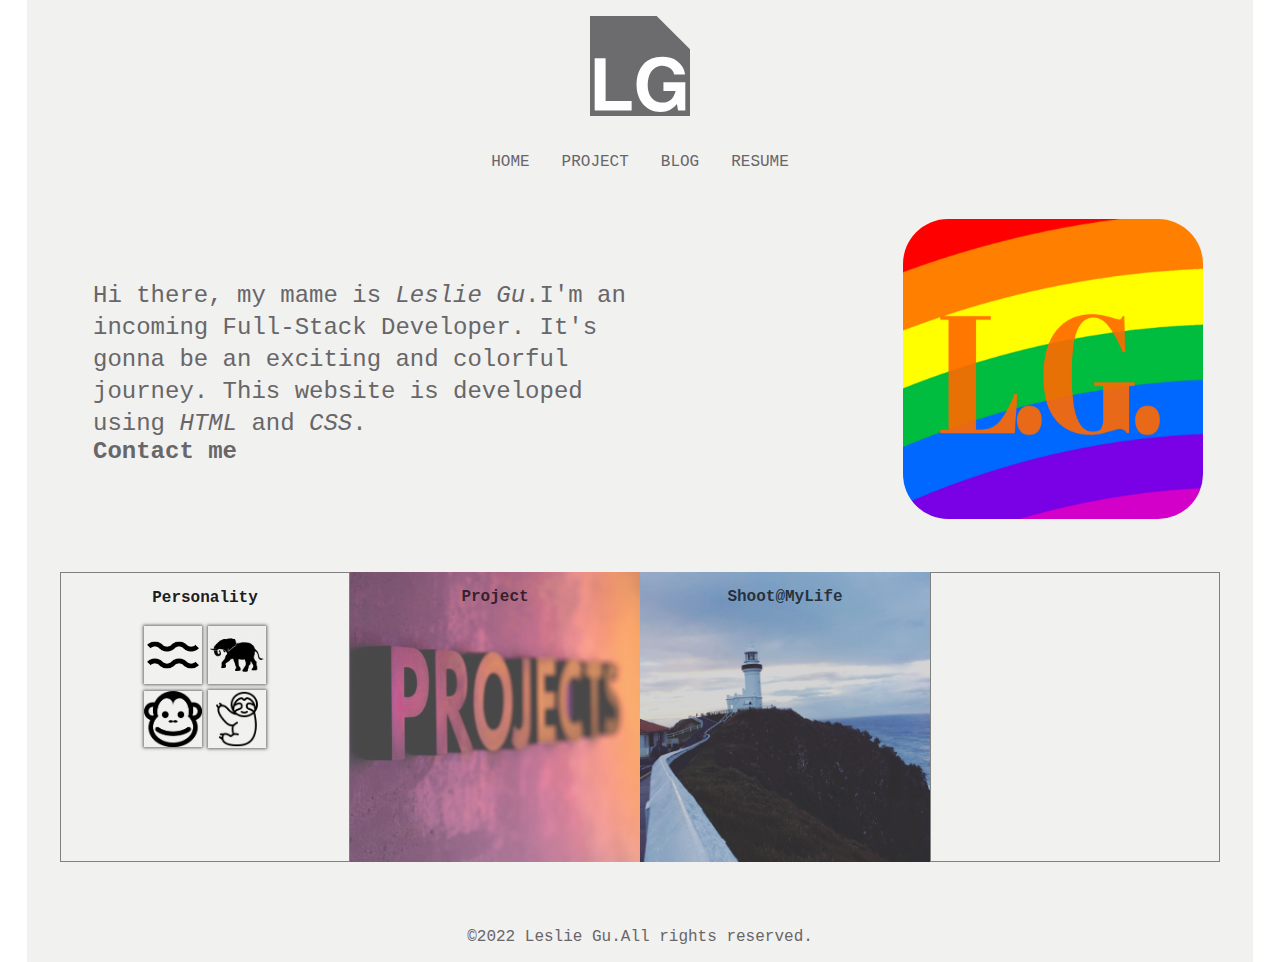
==== commit cc6d1a3d: "project page modified" ====
--- a/src/index.html
+++ b/src/index.html
@@ -20,11 +20,20 @@
     <article id="device-viewport">
       <header>
         <div id="header-image">
-          <img src="../docs/icon-rainbow.png" alt="icon-logo" />
+          <img src="/docs/logo.svg" alt="icon-logo" />
         </div>
         <div id="nav">
           <ul>
             <li><a>HOME</a></li>
+            <li>
+              <a
+                href="/src/projects.html"
+                target="_blank"
+                rel="Project"
+                class="hover-content"
+                >PROJECT</a
+              >
+            </li>
             <li>
               <a
                 href="/src/blog.html"
@@ -32,15 +41,6 @@
                 rel="blog"
                 class="hover-content"
                 >BLOG</a
-              >
-            </li>
-            <li>
-              <a
-                href="http://www.linkedin.com/in/xuefeng-gu-leslie"
-                target="_blank"
-                rel="social media"
-                class="hover-content"
-                >MEDIA</a
               >
             </li>
             <li>
@@ -60,11 +60,9 @@
           <p>
             Hi there, my mame is <em>Leslie Gu</em>.I'm an incoming Full-Stack
             Developer. It's gonna be an exciting and colorful journey. This
-            website is developed using HTML and CSS.
+            website is developed using <em>HTML</em> and <em>CSS</em>.
+            <h2 class="hover-content"><a href="https://www.linkedin.com/in/xuefeng-gu-leslie/">Contact me</a></h2>
           </p>
-          <!-- <i class="fa-solid fa-envelope" class="hover-content">
-                        <a href="mailto:snowberg.prc@gmail.com" >EMAIL to <em>Leslie</em></a>
-                    </i> -->
         </div>
         <div id="intro-pic">
           <img src="/docs/icon-rainbow.png" alt="profile-pics" />
@@ -94,9 +92,9 @@
           </div>
         </div>
         <div id="profile-2">
-          <h3>Gardening</h3>
-          <a href="/src/gardening.html" target="_blank"
-            ><img src="/docs/Gardening-1.jpg" alt="gardening"
+          <h3>Project</h3>
+          <a href="/src/projects.html" target="_blank"
+            ><img src="/docs/project.jpeg" alt="project image"
           /></a>
         </div>
         <div id="profile-3">
--- a/src/CSS/index.css
+++ b/src/CSS/index.css
@@ -1,227 +1,370 @@
 * {
-    box-sizing: border-box;
-    font-family:'Courier New', Courier, monospace ;
-    text-decoration: none;
-    padding: 0;
-    margin: 0;
-    list-style-type: none; 
-}
-
-#device-viewport{
-    max-width: 1226px;
-    margin: 0 auto;
-}
+  padding: 0;
+  margin: 0;
+  box-sizing: border-box;
+  font-family: "Courier New", Courier, monospace;
+  text-decoration: none;
+  color: #686668;
+  list-style-type: none;
+}
+#device-viewport {
+  max-width: 1226px;
+  margin: 0 auto;
+  background-color: rgb(241, 241, 240);
+}
+
 header {
-    display: flex;
-    flex-wrap: wrap;
-    justify-content: space-between;
-    align-items: center;
-    top:0;
-    background-color: antiquewhite;
+  width: 100%;
+  display: flex;
+  justify-content: space-between;
+  align-items: center;
+  padding: 0 40px;
+  padding-top: 1rem;
 }
 
 header img {
-    margin: 10px;
-    border-radius: 33px;
-    width: 100px;
-    height: 100px;
-}
-
-header li,a {
-    color: #686668;
-    margin: 10px 1rem;
-    text-align: right;
-   
-}
-
-li .hover-content:hover {
-    color: black;
-    text-decoration: line-through;   
-}
-
-#intro {
-    display: flex;
-    flex-wrap: wrap;
-    background-color: antiquewhite;
-    justify-content: center;
-    align-items: center;
-    max-width: 100%;
-    margin-top: 2rem;
-
-}
-#intro-list{
-    font-family:'Courier New', Courier, monospace;
-    margin-top: 1rem;
-    color: #686668;
-}
-#intro-list i,p{
-    font-size: 1rem;
-}
-#intro-list .intro-list-content{
-    margin:1rem 0; 
-}
-
-#intro-pic{
-    margin: 1rem 0 2rem;
-    display: flex;
-    flex-wrap: wrap;
-    justify-content: center;
-    position: relative;
-    overflow: hidden;
+  width: 100px;
+  height: 100px;
+}
+
+header li {
+  margin: 0.5rem;
+  text-align: right;
+}
+
+.hover-content:hover {
+  color: black;
+  text-decoration: line-through;
+}
+section {
+  width: 100%;
+  display: flex;
+  flex-wrap: wrap;
+  justify-content: center;
+  align-items: center;
+  padding: 1.5rem;
+}
+#intro-list {
+  width: 100%;
+  margin: 1rem;
+  line-height: 1.5rem;
+}
+#intro-list h2{
+  padiing-top:1.5rem;
+}
+
+#intro-pic {
+  margin: 1rem 0;
+  justify-content: center;
+  position: relative;
+  overflow: hidden;
 }
 
 #intro-pic img {
- width: 75vw;
- height: 75vw;
- border-radius: 15px;
+  width: 75vw;
+  height: 75vw;
+  border-radius: 15%;
 }
 
 #intro #hov-pic {
-    width: 75vw;
-    height: 75vw;
-    background-color : rgb(0,0,0,0.3);
-    border-radius: 5%;
-    position: absolute;
-    top:0;
-    right:-75vw;
-}
-
-#intro-pic:hover #hov-pic{
-    right:0;
-    top:0;
-    transition: 0.5s;
-}
-
-#profile{
-    display: flex;
-    flex-wrap: wrap;
-}
-
-#profile-1{
-    width:100%;
-    height: 475px;
-    background-color: antiquewhite;
-    display: flex;
-    flex-direction: column;
-    align-items: center;
-    position:relative;
-    overflow: hidden;
-    text-align: center;
-    margin-top: 2rem;
-}
-
+  width: 75vw;
+  height: 75vw;
+  background-color: rgb(0, 0, 0, 0.1);
+  border-radius: 15%;
+  position: absolute;
+  top: 0;
+  right: -75vw;
+}
+#intro-pic:hover #hov-pic {
+  right: 0;
+  top: 0;
+  transition: 0.2s;
+}
+
+main {
+  width: 100%;
+  display: flex;
+  flex-wrap: wrap;
+  justify-content: center;
+  align-items: center;
+  flex-direction: column;
+  padding: 2rem 0;
+}
+#profile-1 {
+  width: 100%;
+  height: 100vw;
+  min-height: 250px;
+  max-height: 400px;
+  display: flex;
+  flex-direction: column;
+  align-items: center;
+  text-align: center;
+  position: relative;
+  overflow: hidden;
+  border: 1px grey solid;
+}
 #profile-1 h2 {
-    margin: 1rem 0;
-}
-#profile-1 table{
-    margin-top:1rem;
-    border-collapse: collapse;
-}
-#profile-1  table,tr, td{
-    border: 2px dotted darkgreen;
-}
-#profile-1 table img{
-    width:100px;
-    height: 100px;
-}
-.personality-content{
+  color: rgb(0, 0, 0, 0.9);
+  font-size: 1rem;
+  margin: 1rem;
+}
+#image-list {
+  display: flex;
+  width: 60%;
+  flex-wrap: wrap;
+  justify-content: center;
+  align-items: center;
+  margin-top: 1rem;
+}
+
+#image-list img {
+  width: 40%;
+  margin: 0.2rem;
+  box-shadow: 0 0 3px 1px rgba(51, 51, 51, 0.7);
+  transition: 0.3s;
+}
+#img-1:hover,
+#img-2:hover,
+#img-3:hover,
+#img-4:hover {
+  box-shadow: 0 3px 15px 3px rgba(51, 51, 51, 0.7);
+  margin-top: 0.1rem;
+}
+
+.personality-content {
+  width: 100%;
+  position: absolute;
+  background-color: yellow;
+  bottom: -4rem;
+}
+
+#img-1:hover ~ #personality-content1 {
+  bottom: 0;
+}
+
+#img-2:hover ~ #personality-content2 {
+  bottom: 0;
+}
+
+#img-3:hover ~ #personality-content3 {
+  bottom: 0;
+}
+
+#img-4:hover ~ #personality-content4 {
+  bottom: 0;
+}
+#profile-2 {
+  width: 100vw;
+  position: relative;
+  display: flex;
+  margin-top: 2rem;
+}
+
+#profile-2 img {
+  width: 100%;
+  opacity: 0.7;
+  object-fit: cover;
+  flex: 1;
+}
+
+#profile h3 {
+  position: absolute;
+  top: 1rem;
+  color: rgb(0, 0, 0, 0.7);
+  font-size: 1rem;
+  left: 50%;
+  transform: translate(-50%);
+  z-index: 1;
+  background-color: rgb(255, 254, 255, 0);
+}
+#profile-3 {
+  width: 100vw;
+  position: relative;
+  display: flex;
+  margin-top: 2rem;
+}
+#profile-3 img {
+  width: 100%;
+}
+
+#profile-4 {
+  width: 100vw;
+  position: relative;
+  display: flex;
+  margin-top: 2rem;
+  border: 1px grey solid;
+}
+#profile-4 img {
+  width: 100%;
+  opacity: 0.9;
+}
+footer {
+  width: 100%;
+  height: auto 0;
+  display: flex;
+  flex-direction: column;
+  justify-content: center;
+  align-items: center;
+  padding-top: 1vh;
+}
+footer .social-media {
+  font-size: 2rem;
+  margin: 0.5rem;
+}
+footer .copyright {
+  margin-top: 1vh;
+  margin-bottom: 1rem;
+  text-align: center;
+}
+@media only screen and (min-width: 468px) and (max-width: 810px) {
+  header {
     width: 100%;
-    height: 60px;
-    background-color: yellow;
-    position: absolute;
-    display: flex;
-    justify-content: center;
-    align-items: center;
-    left: 0; 
-    top: 475px;
-}
-
-#profile-1 td:hover #personality-content1{
-    top:415px;
-    left:0;
-}
-
-
-#profile-2{
-    width:100vw;
-    position: relative;
-    display: flex;
-    margin-top: 2rem;
-    background-color: antiquewhite;  
-}
-
-#profile-2 img {
-    width: 100%;
-    opacity: 0.7;
-    object-fit: cover;
-    flex: 1;
-
-}
-
-#profile-2 h2{
-    position: absolute;
-    top: 30px;
-    left: 50%;
-    transform: translate(-50%);
-    z-index: 1;
-    
-}
-#profile-3{
-    width:100vw;
-    position: relative;
-    display: flex;
-    margin-top: 2rem;
-    background-color: antiquewhite;  
-}
-#profile-3 img {
-    width: 100%;
-}
-
-#profile-3 h2{
-    position: absolute;
-    top: 30px;
-    left: 50%;
-    transform: translate(-50%);
-    z-index: 1;   
-}
-
-#profile-4{
-    width:100vw;
-    position: relative;
-    display: flex;
-    margin-top: 2rem;
-    background-color: antiquewhite;  
-}
-#profile-4 img {
-    width: 100%;
-    opacity: 0.5;
-}
-
-#profile-4 h2{
-    position: absolute;
-    top: 30px;
-    left: 50%;
-    transform: translate(-50%);
-    z-index: 1;   
-}
-footer {
-    margin-top: 2rem;
-    width: 100%;
-    height: auto 0;
     display: flex;
     flex-direction: column;
     justify-content: center;
     align-items: center;
-    padding-top:1vh;
-    background-color: antiquewhite;
-}
-footer .social-media{
-    font-size: 2rem;
-    color: #a9a8a9;
-    margin: 1rem 0.5rem;
-}
-footer .copyright{
-    margin-top:1vh;
-    margin-bottom: 1rem;
-    text-align: center;
-}
+    padding: 1rem;
+  }
+
+  header ul {
+    display: flex;
+    flex-wrap: wrap;
+    justify-content: center;
+    align-items: center;
+  }
+  header li {
+    margin: 2rem 1rem 1rem;
+    text-align: right;
+  }
+  section {
+    justify-content: space-around;
+  }
+  #intro-list {
+    width: 50%;
+  }
+  #intro-pic img {
+    width: 35vw;
+    height: 35vw;
+    max-width: 330px;
+    max-height: 330px;
+    border-radius: 15%;
+  }
+  #intro #hov-pic {
+    width: 35vw;
+    height: 35vw;
+    background-color: rgb(0, 0, 0, 0.3);
+    border-radius: 15%;
+  }
+  main {
+    flex-direction: row;
+  }
+  #profile-1,
+  #profile-2,
+  #profile-3,
+  #profile-4 {
+    width: 45%;
+    height: 45vw;
+    min-height: 200px;
+    margin: 0;
+  }
+  #image-list {
+    margin: 0;
+    width: 50%;
+  }
+}
+@media only screen and (min-width: 811px) {
+  header {
+    width: 100%;
+    display: flex;
+    flex-direction: column;
+    justify-content: center;
+    align-items: center;
+    padding: 1rem;
+  }
+
+  header ul {
+    display: flex;
+    flex-wrap: wrap;
+    justify-content: center;
+    align-items: center;
+  }
+  header li {
+    margin: 2rem 1rem 1rem;
+    text-align: right;
+  }
+
+  section {
+    justify-content: space-between;
+    padding: 0 50px;
+  }
+  #intro-list {
+    width: 50%;
+  }
+  #intro-list p {
+    font-size: 1.5rem;
+    line-height: 2rem;
+  }
+  #intro-pic img {
+    width: 30vw;
+    height: 30vw;
+    max-width: 300px;
+    max-height: 300px;
+    border-radius: 15%;
+  }
+  #intro #hov-pic {
+    width: 30vw;
+    height: 30vw;
+    background-color: rgb(0, 0, 0, 0.3);
+    border-radius: 15%;
+    max-width: 300px;
+    max-height: 300px;
+  }
+  main {
+    flex-direction: row;
+    align-self: center;
+    margin: 0 auto;
+    padding: 2rem;
+  }
+  #profile-1,
+  #profile-2,
+  #profile-3,
+  #profile-4 {
+    width: 25vw;
+    height: 25vw;
+    max-width: 290px;
+    max-height: 290px;
+    margin: 0;
+    min-height: 200px;
+    overflow: hidden;
+  }
+
+  #image-list {
+    margin: 0;
+    display: flex;
+    flex-wrap: wrap;
+    width: 50%;
+  }
+  .personality-content {
+    width: 100%;
+    position: absolute;
+    height: auto;
+    bottom: -4rem;
+    background-color: yellow;
+  }
+
+  #img-1:hover ~ #personality-content1 {
+    bottom: 0;
+  }
+
+  #img-2:hover ~ #personality-content2 {
+    bottom: 0;
+  }
+
+  #img-3:hover ~ #personality-content3 {
+    bottom: 0;
+  }
+
+  #img-4:hover ~ #personality-content4 {
+    bottom: 0;
+  }
+}
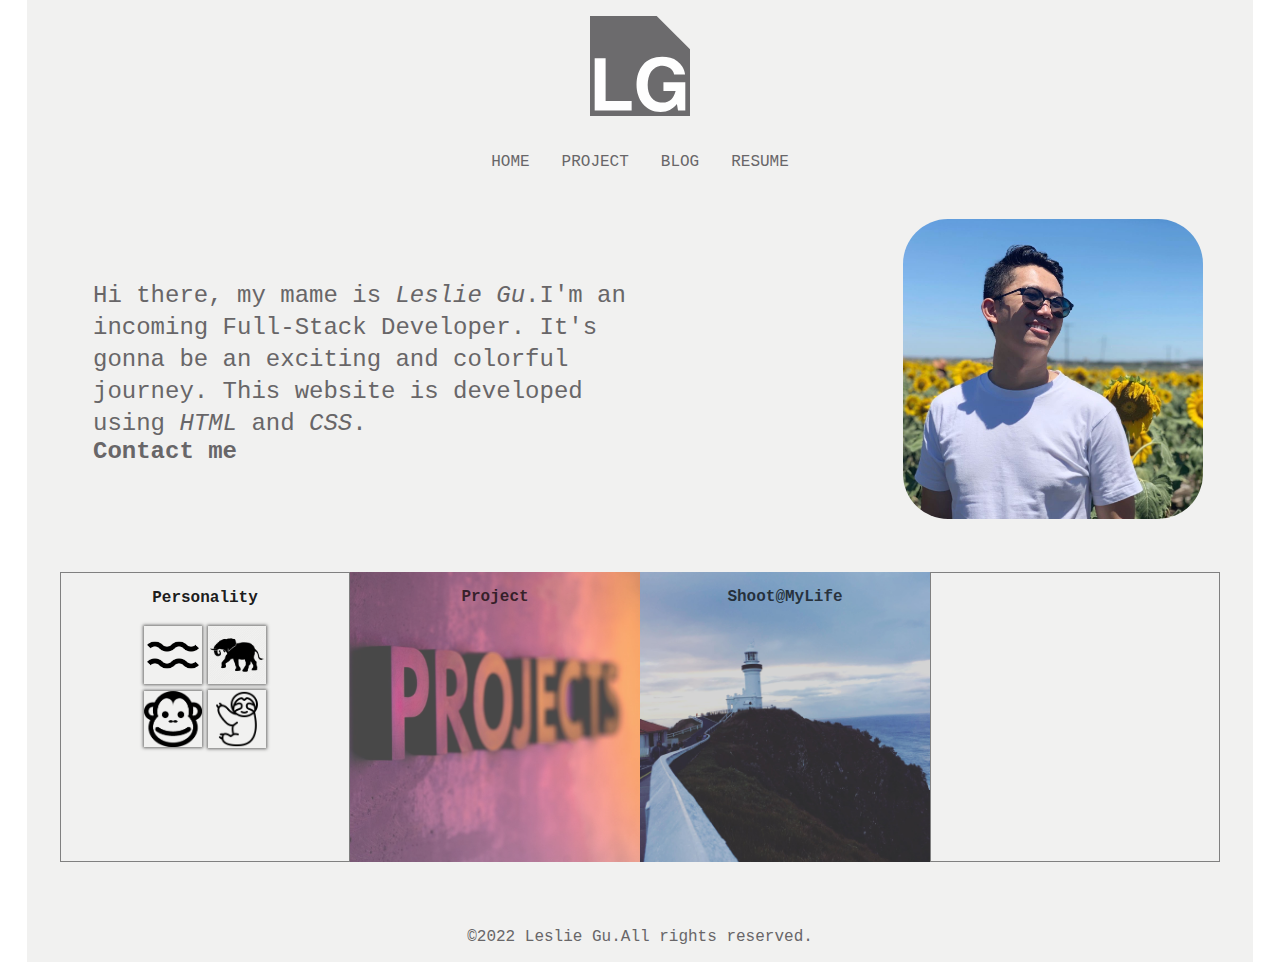
==== commit 93cf665c: "check again" ====
--- a/src/index.html
+++ b/src/index.html
@@ -5,16 +5,9 @@
     <meta http-equiv="X-UA-Compatible" content="IE=edge" />
     <meta name="viewport" content="width=device-width, initial-scale=1.0" />
     <title>Leslie's Portfolio</title>
-    <link
-      rel="shortcut icon"
-      href="/docs/icon-rainbow.png"
-      type="image/x-icon"
-    />
+    <link rel="shortcut icon" href="/docs/logo.svg" type="image/x-icon" />
     <link rel="stylesheet" href="CSS/index.css" />
-    <script
-      src="https://kit.fontawesome.com/8fe63dc9df.js"
-      crossorigin="anonymous"
-    ></script>
+    <script src="https://kit.fontawesome.com/8fe63dc9df.js" crossorigin="anonymous"></script>
   </head>
   <body>
     <article id="device-viewport">
@@ -65,7 +58,7 @@
           </p>
         </div>
         <div id="intro-pic">
-          <img src="/docs/icon-rainbow.png" alt="profile-pics" />
+          <img src="/docs/selfie.JPG" alt="profile-pics" />
           <div id="hov-pic"></div>
         </div>
       </section>
@@ -112,19 +105,19 @@
       </main>
       <footer>
         <div class="social-media">
-          <a href="http://www.linkedin.com/in/xuefeng-gu-leslie" rel="linkedin">
+          <a href="http://www.linkedin.com/in/xuefeng-gu-leslie" rel="linkedin" target="_blank">
             <i class="fa-brands fa-linkedin-in"></i>
           </a>
-          <a href="https://www.facebook.com/coderacademyAU/" rel="facebook">
+          <a href="https://www.facebook.com/coderacademyAU/" rel="facebook"target="_blank">
             <i class="fa-brands fa-facebook"></i>
           </a>
-          <a href="https://www.instagram.com/beyonce/" rel="instagram">
+          <a href="https://www.instagram.com/beyonce/" rel="instagram" target="_blank">
             <i class="fa-brands fa-instagram"></i>
           </a>
-          <a href="https://twitter.com/CoderAcademy_au">
+          <a href="https://twitter.com/CoderAcademy_au" rel="twitter" target="_blank">
             <i class="fa-brands fa-twitter"></i>
           </a>
-          <a href="https://github.com/LesLes1992">
+          <a href="https://github.com/LesLes1992" rel="github" target="_blank">
             <i class="fa-brands fa-github"></i>
           </a>
         </div>
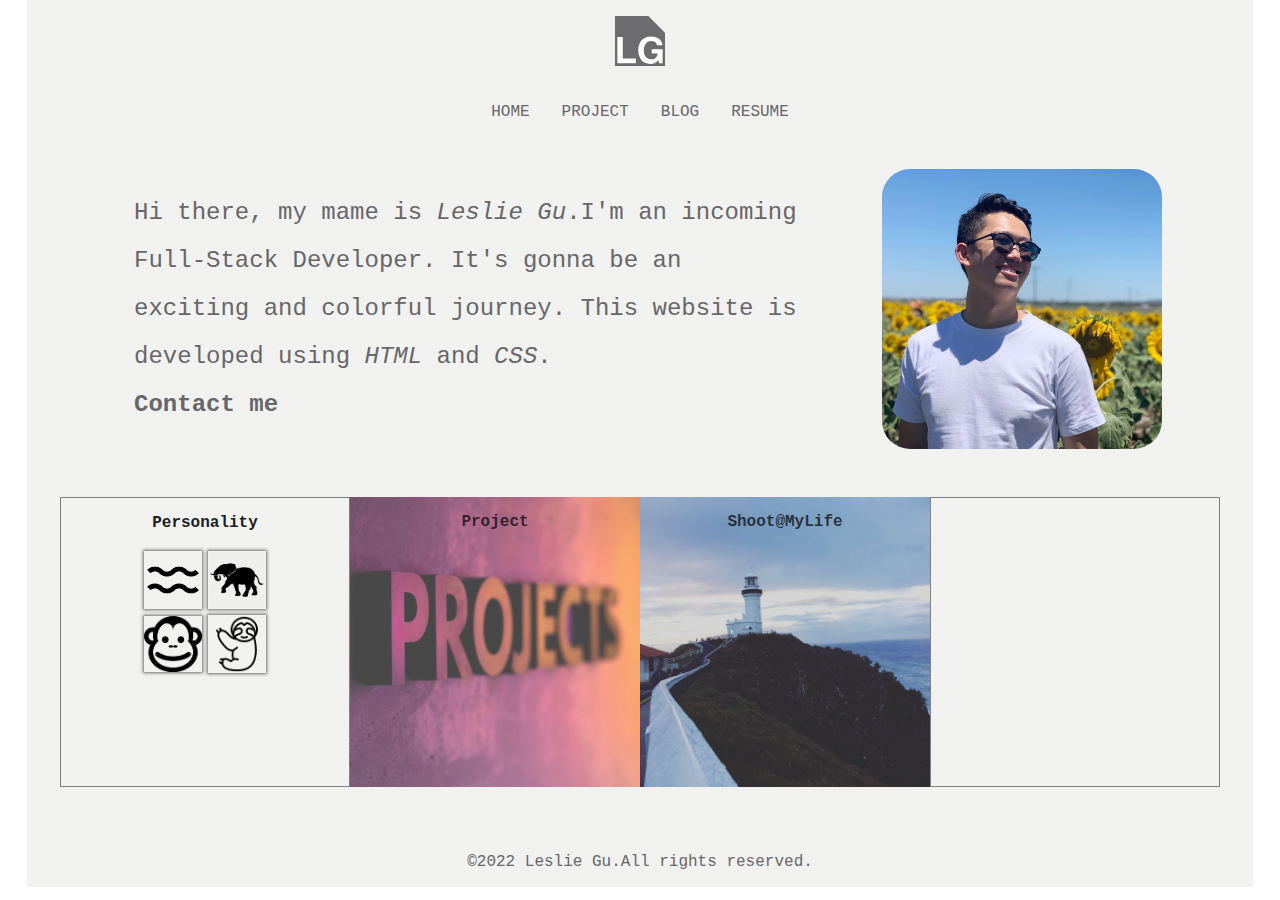
==== commit b45b0942: "final commit" ====
--- a/src/index.html
+++ b/src/index.html
@@ -7,10 +7,13 @@
     <title>Leslie's Portfolio</title>
     <link rel="shortcut icon" href="/docs/logo.svg" type="image/x-icon" />
     <link rel="stylesheet" href="CSS/index.css" />
-    <script src="https://kit.fontawesome.com/8fe63dc9df.js" crossorigin="anonymous"></script>
+    <script
+      src="https://kit.fontawesome.com/8fe63dc9df.js"
+      crossorigin="anonymous"
+    ></script>
   </head>
   <body>
-    <article id="device-viewport">
+    <div id="device-viewport">
       <header>
         <div id="header-image">
           <img src="/docs/logo.svg" alt="icon-logo" />
@@ -50,12 +53,16 @@
       </header>
       <section id="intro">
         <div id="intro-list">
-          <p>
-            Hi there, my mame is <em>Leslie Gu</em>.I'm an incoming Full-Stack
-            Developer. It's gonna be an exciting and colorful journey. This
-            website is developed using <em>HTML</em> and <em>CSS</em>.
-            <h2 class="hover-content"><a href="https://www.linkedin.com/in/xuefeng-gu-leslie/">Contact me</a></h2>
-          </p>
+          Hi there, my mame is <em>Leslie Gu</em>.I'm an incoming Full-Stack
+          Developer. It's gonna be an exciting and colorful journey. This
+          website is developed using <em>HTML</em> and <em>CSS</em>.
+          <h4 class="hover-content">
+            <a
+              href="https://www.linkedin.com/in/xuefeng-gu-leslie/"
+              target="_blank"
+              >Contact me</a
+            >
+          </h4>
         </div>
         <div id="intro-pic">
           <img src="/docs/selfie.JPG" alt="profile-pics" />
@@ -97,7 +104,6 @@
           /></a>
         </div>
         <div id="profile-4">
-          <h3></h3>
           <a href="/src/blog.html" target="_blank"
             ><img src="/docs/blog.png" alt=""
           /></a>
@@ -105,16 +111,32 @@
       </main>
       <footer>
         <div class="social-media">
-          <a href="http://www.linkedin.com/in/xuefeng-gu-leslie" rel="linkedin" target="_blank">
+          <a
+            href="http://www.linkedin.com/in/xuefeng-gu-leslie"
+            rel="linkedin"
+            target="_blank"
+          >
             <i class="fa-brands fa-linkedin-in"></i>
           </a>
-          <a href="https://www.facebook.com/coderacademyAU/" rel="facebook"target="_blank">
+          <a
+            href="https://www.facebook.com/coderacademyAU/"
+            rel="facebook"
+            target="_blank"
+          >
             <i class="fa-brands fa-facebook"></i>
           </a>
-          <a href="https://www.instagram.com/beyonce/" rel="instagram" target="_blank">
+          <a
+            href="https://www.instagram.com/beyonce/"
+            rel="instagram"
+            target="_blank"
+          >
             <i class="fa-brands fa-instagram"></i>
           </a>
-          <a href="https://twitter.com/CoderAcademy_au" rel="twitter" target="_blank">
+          <a
+            href="https://twitter.com/CoderAcademy_au"
+            rel="twitter"
+            target="_blank"
+          >
             <i class="fa-brands fa-twitter"></i>
           </a>
           <a href="https://github.com/LesLes1992" rel="github" target="_blank">
@@ -125,6 +147,6 @@
           <p>&copy;2022 Leslie Gu.All rights reserved.</p>
         </div>
       </footer>
-    </article>
+    </div>
   </body>
 </html>
--- a/src/CSS/index.css
+++ b/src/CSS/index.css
@@ -23,8 +23,8 @@
 }
 
 header img {
-  width: 100px;
-  height: 100px;
+  width: 50px;
+  height: 50px;
 }
 
 header li {
@@ -44,39 +44,49 @@
   align-items: center;
   padding: 1.5rem;
 }
+#intro{
+  display: flex;
+  flex-wrap: wrap;
+  justify-content: center;
+}
 #intro-list {
   width: 100%;
   margin: 1rem;
   line-height: 1.5rem;
 }
-#intro-list h2{
-  padiing-top:1.5rem;
+#intro-list h2 {
+  padiing-top: 1.5rem;
 }
 
 #intro-pic {
+  width: 90vw;
   margin: 1rem 0;
-  justify-content: center;
-  position: relative;
-  overflow: hidden;
+  position: relative;
+  display: flex;
+  justify-content: center;
+  max-width: 330px;
+  max-height: 330px;
 }
 
 #intro-pic img {
-  width: 75vw;
-  height: 75vw;
-  border-radius: 15%;
+width: 90vw;
+border-radius: 10%;
+max-width: 330px;
 }
 
 #intro #hov-pic {
-  width: 75vw;
-  height: 75vw;
+  width:90vw;
+  height:90vw;
   background-color: rgb(0, 0, 0, 0.1);
-  border-radius: 15%;
+  border-radius: 10%;
   position: absolute;
   top: 0;
-  right: -75vw;
+  right:-100vw;
+  max-width: 330px;
+  max-height: 330px;
 }
 #intro-pic:hover #hov-pic {
-  right: 0;
+  right:0;
   top: 0;
   transition: 0.2s;
 }
@@ -239,21 +249,21 @@
   section {
     justify-content: space-around;
   }
-  #intro-list {
-    width: 50%;
+  #intro-pic {
+    width: 70vw;
   }
   #intro-pic img {
-    width: 35vw;
-    height: 35vw;
+    width: 70vw;
     max-width: 330px;
     max-height: 330px;
-    border-radius: 15%;
   }
   #intro #hov-pic {
-    width: 35vw;
-    height: 35vw;
+    width: 70vw;
+    height: 70vw;
     background-color: rgb(0, 0, 0, 0.3);
-    border-radius: 15%;
+    max-width: 330px;
+    max-height: 330px;
+    top:0;
   }
   main {
     flex-direction: row;
@@ -298,26 +308,23 @@
     padding: 0 50px;
   }
   #intro-list {
-    width: 50%;
-  }
-  #intro-list p {
+    width: 65%;
     font-size: 1.5rem;
-    line-height: 2rem;
+    line-height: 2;
+    padding-right: 4rem;
+  }
+  #intro-pic{
+    width: 280px;
   }
   #intro-pic img {
-    width: 30vw;
-    height: 30vw;
-    max-width: 300px;
-    max-height: 300px;
-    border-radius: 15%;
+    width: 280px;
+    border-radius: 10%;
   }
   #intro #hov-pic {
-    width: 30vw;
-    height: 30vw;
+    width: 280px;
+    height: 280px;
     background-color: rgb(0, 0, 0, 0.3);
-    border-radius: 15%;
-    max-width: 300px;
-    max-height: 300px;
+    border-radius: 10%;
   }
   main {
     flex-direction: row;
